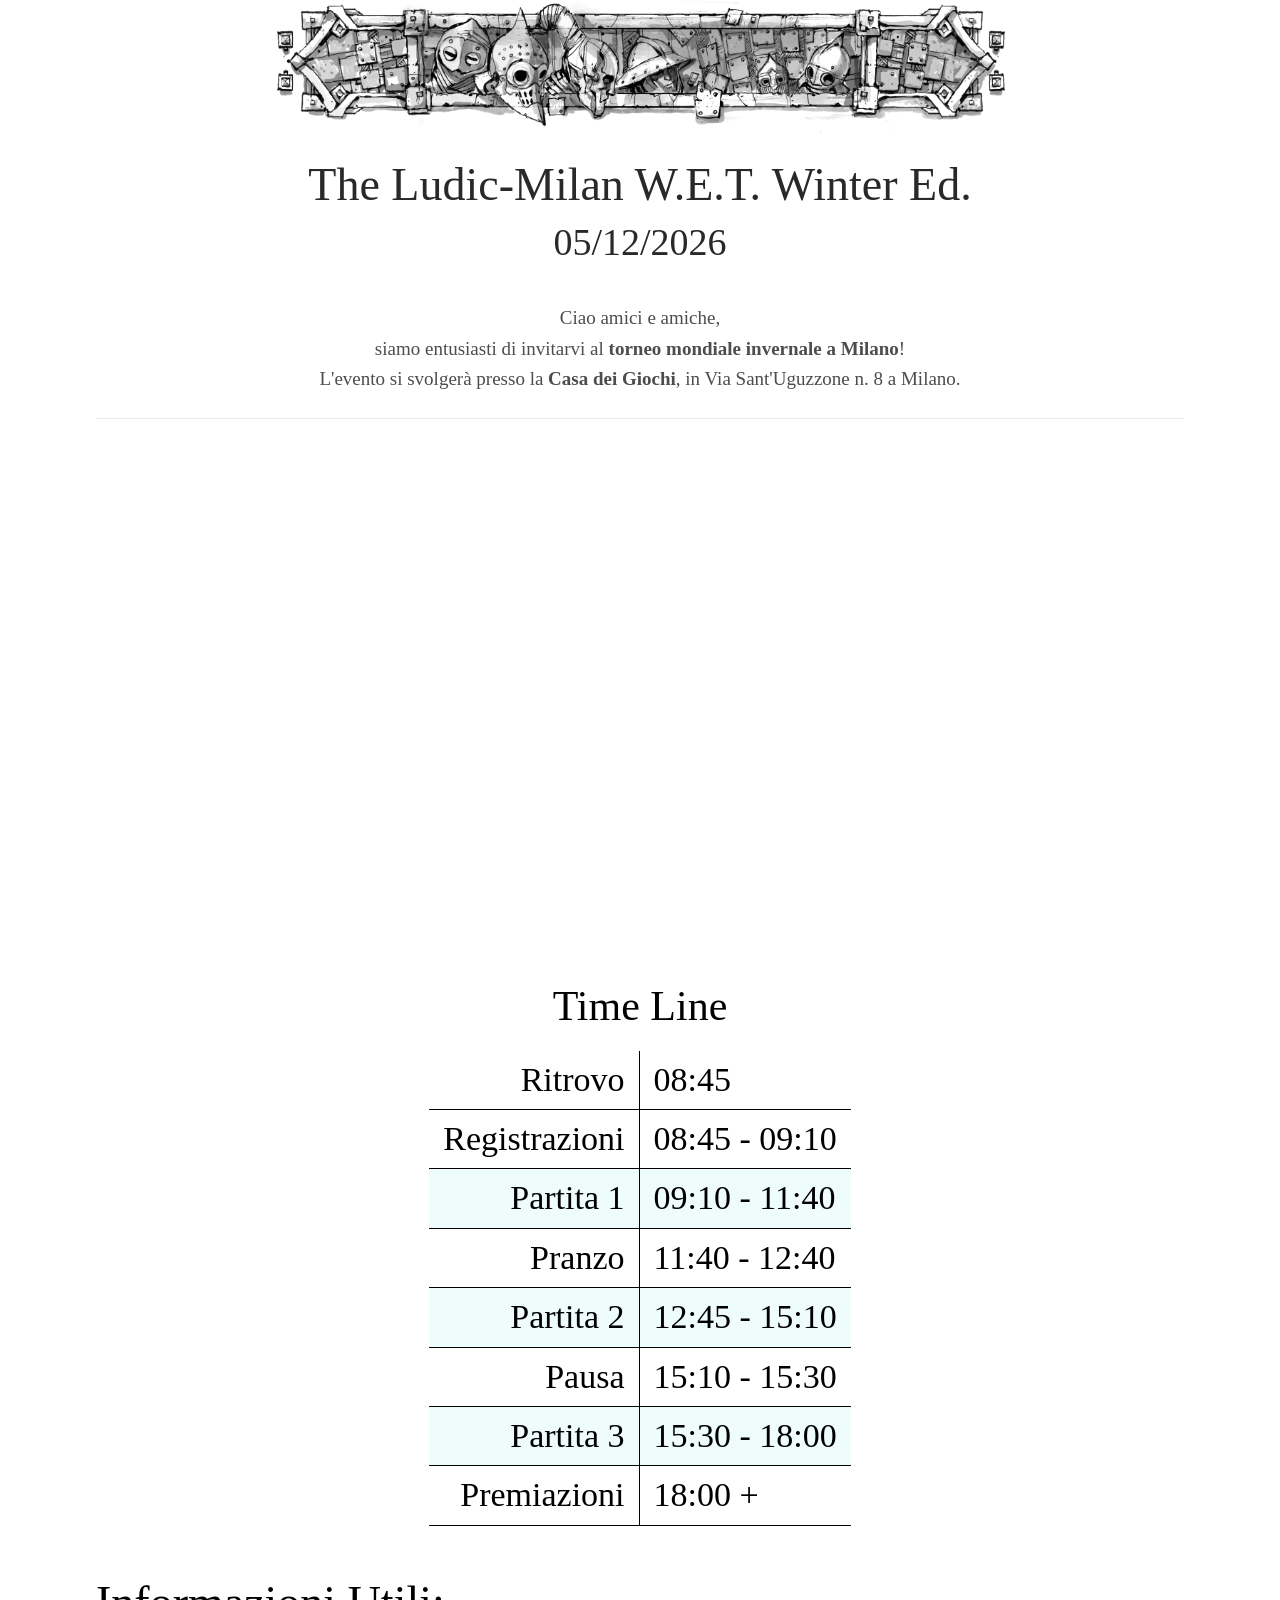
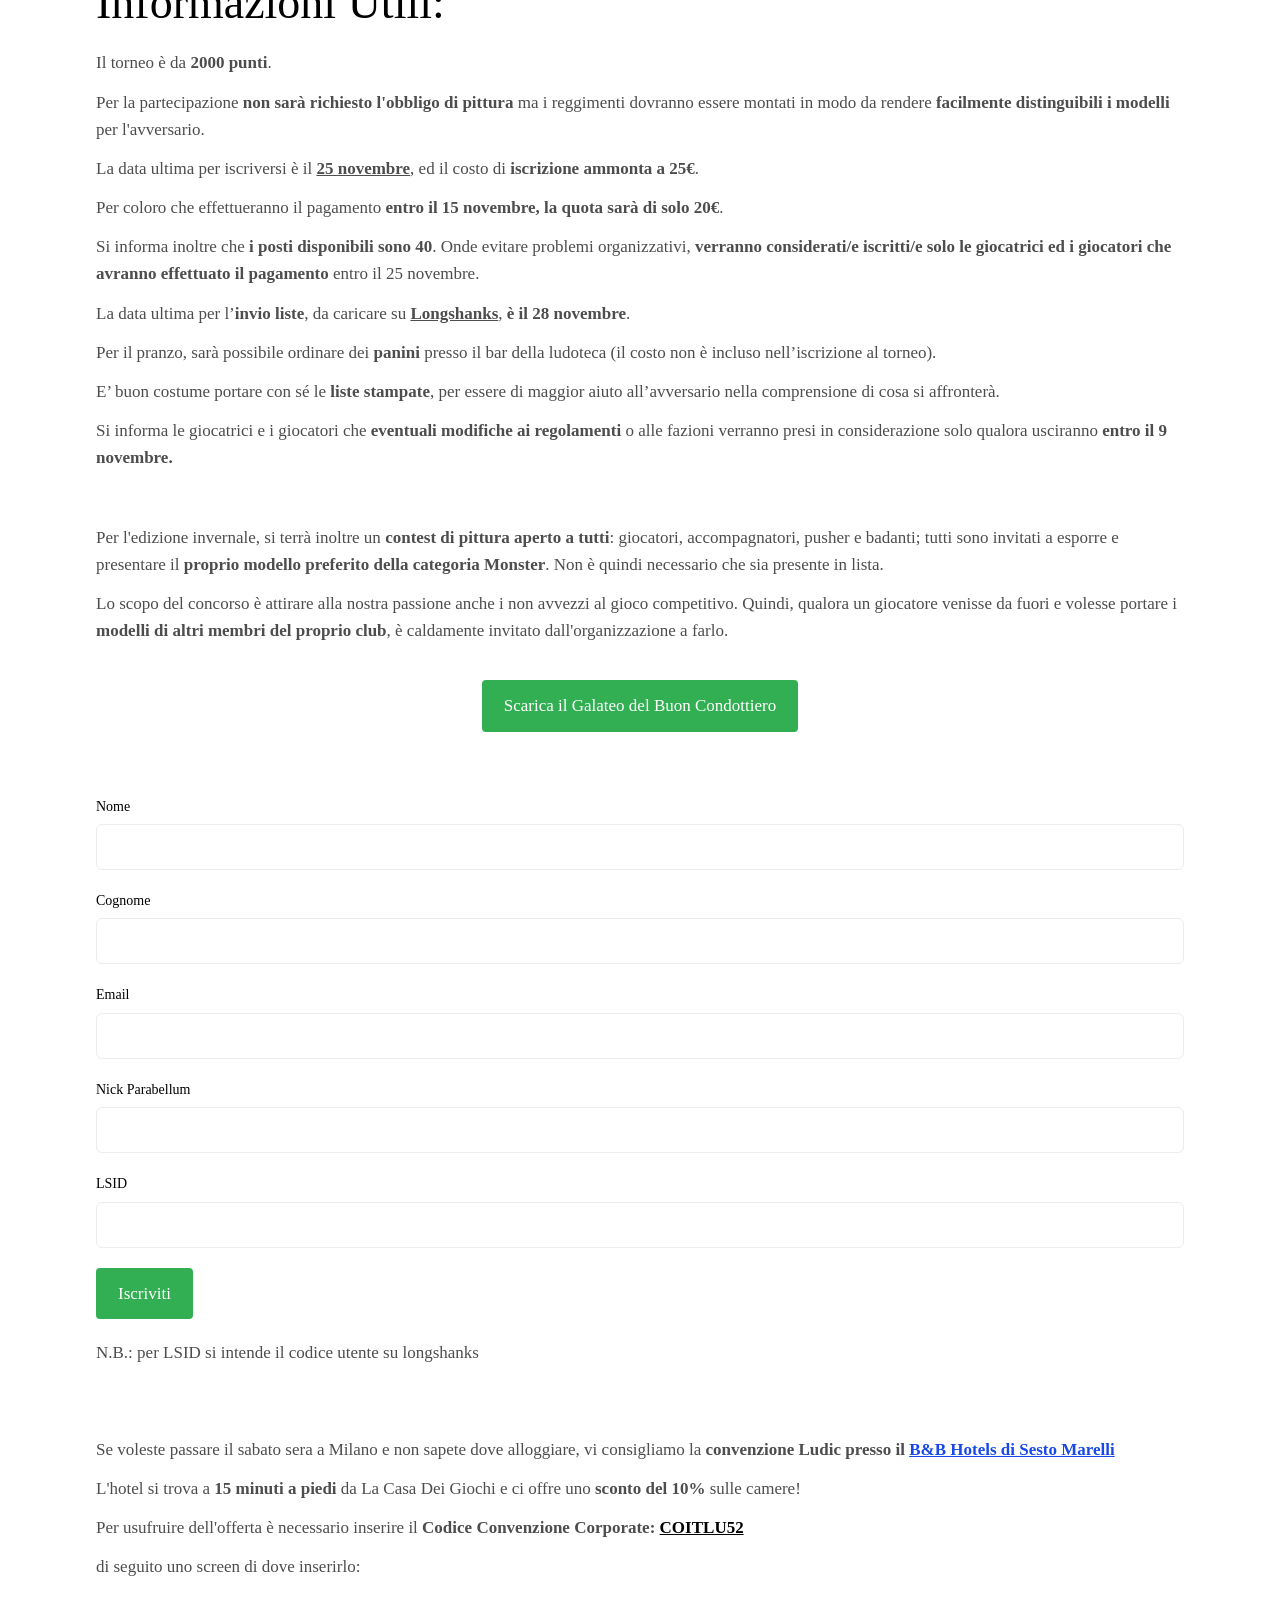
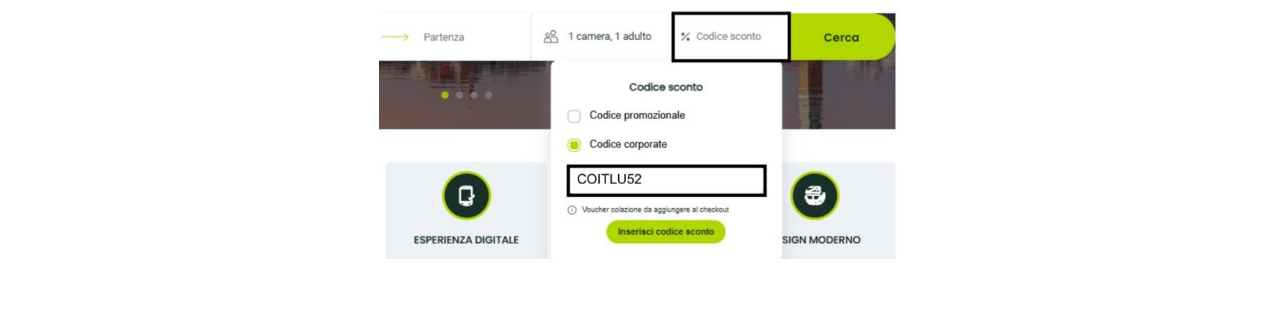
==== tornei/wet-winter-2026/it/index.html @ 1f306302 "Add W.E.T. Winter Edition 2026 tournament site (index + IT/EN landings) Static replacement for the M" ====
<!doctype html>
<html lang="it">
<head>
<meta charset="utf-8">
<meta name="viewport" content="width=device-width, initial-scale=1">
<title>The Ludic-Milan W.E.T. Winter Ed.</title>
<meta name="description" content="Iscrizioni al torneo Conquest The Ludic-Milan W.E.T. Winter Edition – 05/12/2026, Casa dei Giochi, Milano.">
<link rel="stylesheet" href="../assets/style.css">
</head>
<body class="landing">
<main class="wrap">
  <img class="banner" src="../assets/banner.png" alt="">
  <h1>The Ludic-Milan W.E.T. Winter Ed.</h1>
  <p class="date">05/12/2026</p>

  <div class="intro">
    <p>Ciao amici e amiche,</p>
    <p>siamo entusiasti di invitarvi al <strong>torneo mondiale invernale a Milano</strong>!</p>
    <p>L'evento si svolgerà presso la <strong>Casa dei Giochi</strong>, in Via Sant'Uguzzone n. 8 a Milano.</p>
  </div>

  <iframe class="map" title="La Casa dei Giochi" loading="lazy" allowfullscreen referrerpolicy="no-referrer-when-downgrade"
    src="https://www.google.com/maps/embed?pb=!1m18!1m12!1m3!1d5590.914772851963!2d9.223513376222657!3d45.52100062964714!2m3!1f0!2f0!3f0!3m2!1i1024!2i768!4f13.1!3m3!1m2!1s0x4786c7680501eed7%3A0x76b3b88fa35b42bc!2sLa%20Casa%20dei%20Giochi!5e0!3m2!1sit!2sit!4v1760046643623!5m2!1sit!2sit"></iframe>

  <h2>Time Line</h2>
  <table class="timeline">
    <tr><td>Ritrovo</td><td>08:45</td></tr>
    <tr><td>Registrazioni</td><td>08:45 - 09:10</td></tr>
    <tr class="match"><td>Partita 1</td><td>09:10 - 11:40</td></tr>
    <tr><td>Pranzo</td><td>11:40 - 12:40</td></tr>
    <tr class="match"><td>Partita 2</td><td>12:45 - 15:10</td></tr>
    <tr><td>Pausa</td><td>15:10 - 15:30</td></tr>
    <tr class="match"><td>Partita 3</td><td>15:30 - 18:00</td></tr>
    <tr><td>Premiazioni</td><td>18:00 +</td></tr>
  </table>

  <h2 class="left">Informazioni Utili:</h2>
  <div class="info">
    <p>Il torneo è da <strong>2000 punti</strong>.</p>
    <p>Per la partecipazione <strong>non sarà richiesto l'obbligo di pittura</strong> ma i reggimenti dovranno essere montati in modo da rendere <strong>facilmente distinguibili i modelli</strong> per l'avversario.</p>
    <p>La data ultima per iscriversi è il <strong><u>25 novembre</u></strong>, ed il costo di <strong>iscrizione ammonta a 25€</strong>.</p>
    <p>Per coloro che effettueranno il pagamento <strong>entro il 15 novembre, la quota sarà di solo 20€</strong>.</p>
    <p>Si informa inoltre che <strong>i posti disponibili sono 40</strong>. Onde evitare problemi organizzativi, <strong>verranno considerati/e iscritti/e solo le giocatrici ed i giocatori che avranno effettuato il pagamento</strong> entro il 25 novembre.</p>
    <p>La data ultima per l’<strong>invio liste</strong>, da caricare su <a href="https://www.longshanks.org/" target="_blank" rel="noopener"><strong>Longshanks</strong></a>, <strong>è il 28 novembre</strong>.</p>
    <p>Per il pranzo, sarà possibile ordinare dei <strong>panini</strong> presso il bar della ludoteca (il costo non è incluso nell’iscrizione al torneo).</p>
    <p>E’ buon costume portare con sé le <strong>liste stampate</strong>, per essere di maggior aiuto all’avversario nella comprensione di cosa si affronterà.</p>
    <p>Si informa le giocatrici e i giocatori che <strong>eventuali modifiche ai regolamenti</strong> o alle fazioni verranno presi in considerazione solo qualora usciranno <strong>entro il 9 novembre.</strong></p>
    <p class="gap">Per l'edizione invernale, si terrà inoltre un <strong>contest di pittura aperto a tutti</strong>: giocatori, accompagnatori, pusher e badanti; tutti sono invitati a esporre e presentare il <strong>proprio modello preferito della categoria Monster</strong>. Non è quindi necessario che sia presente in lista.</p>
    <p>Lo scopo del concorso è attirare alla nostra passione anche i non avvezzi al gioco competitivo. Quindi, qualora un giocatore venisse da fuori e volesse portare i <strong>modelli di altri membri del proprio club</strong>, è caldamente invitato dall'organizzazione a farlo.</p>
  </div>

  <p class="center"><a class="btn" target="_blank" rel="noopener" href="https://www.canva.com/design/DAG1hZGO2Ok/W9D6elNo9JLeFsY0QJmIvA/view?utm_content=DAG1hZGO2Ok&amp;utm_campaign=designshare&amp;utm_medium=link2&amp;utm_source=uniquelinks&amp;utlId=h5835d4b546">Scarica il Galateo del Buon Condottiero</a></p>

  <form class="reg" novalidate>
    <label for="nome">Nome</label>
    <input id="nome" name="nome" autocomplete="given-name" required>
    <label for="cognome">Cognome</label>
    <input id="cognome" name="cognome" autocomplete="family-name" required>
    <label for="email">Email</label>
    <input id="email" name="email" type="email" autocomplete="email" required>
    <label for="nick">Nick Parabellum</label>
    <input id="nick" name="nick_parabellum" autocomplete="off">
    <label for="lsid">LSID</label>
    <input id="lsid" name="lsid" autocomplete="off" required>
    <button class="btn" type="submit">Iscriviti</button>
  </form>
  <div class="msg err" id="form-err">Qualcosa è andato storto, riprova.</div>
  <div class="msg ok" id="form-ok"><strong>Grazie per l'iscrizione!</strong><br>Procedi pure al pagamento usando il pulsante che trovi di seguito</div>

  <p>N.B.: per LSID si intende il codice utente su longshanks</p>

  <div class="paypal-box">
    <a href="https://paypal.me/conquestludic" target="_blank" rel="noopener"><img class="paypal" src="../assets/paypal.jpg" alt="Paga con PayPal"></a>
  </div>

  <div class="hotel">
    <p>Se voleste passare il sabato sera a Milano e non sapete dove alloggiare, vi consigliamo la <strong>convenzione Ludic presso il</strong> <a class="blue" href="https://www.hotel-bb.com/it/hotel/milano-sesto-marelli" target="_blank" rel="noopener">B&amp;B Hotels di Sesto Marelli</a></p>
    <p>L'hotel si trova a <strong>15 minuti a piedi</strong> da La Casa Dei Giochi e ci offre uno <strong>sconto del 10%</strong> sulle camere!</p>
    <p>Per usufruire dell'offerta è necessario inserire il <strong>Codice Convenzione Corporate: <u style="color:#000">COITLU52</u></strong></p>
    <p>di seguito uno screen di dove inserirlo:</p>
    <img src="../assets/hotel-codice.jpg" alt="Dove inserire il codice convenzione COITLU52">
  </div>
</main>
<script src="../assets/config.js"></script>
<script src="../assets/form.js"></script>
</body>
</html>
---- tornei/wet-winter-2026/assets/style.css ----
:root{--text:#4d4d4d;--title:#292929;--green:#33af53;--green-h:#2fa14c;--line:#ebebeb;--input:#EAECED}
*{box-sizing:border-box}
body{margin:0;background:#fff;color:var(--text);font-family:"Palatino Linotype","Book Antiqua",Palatino,serif;font-size:17px;line-height:1.6}
img{max-width:100%;height:auto;display:block;margin:0 auto}
a{color:inherit}
.wrap{max-width:1120px;margin:0 auto;padding:0 16px}

/* Index */
.home{font-family:Inter,ui-sans-serif,system-ui,sans-serif;color:#000;text-align:center;border-top:1px solid var(--line)}
.home .logo{width:205px;margin:32px auto 24px}
.home h1{font-size:clamp(30px,6vw,52px);line-height:1.35;margin:0;font-weight:700}
.home .date{font-size:clamp(24px,4vw,38px);font-weight:700;margin:6px 0 40px}
.home .hero{width:100%;max-width:1020px;margin:0 auto}
.langs{display:flex;justify-content:space-around;flex-wrap:wrap;gap:16px;padding:60px 0}
.btn{display:inline-block;background:var(--green);color:#fff;text-decoration:none;border:0;border-radius:4px;padding:12px 22px;font:inherit;cursor:pointer}
.btn:hover{background:var(--green-h)}
.home .btn{font-family:Inter,ui-sans-serif,system-ui,sans-serif;font-size:16px;padding:13px 40px;background:#09c269}
.home footer{border-top:1px solid var(--line);height:40px}

/* Landing */
.banner{width:min(730px,100%);margin:0 auto}
.landing h1{color:var(--title);font-weight:400;font-size:clamp(30px,5vw,46px);text-align:center;line-height:1.2;margin:24px 0 0}
.landing .date{color:var(--title);text-align:center;font-size:clamp(26px,4vw,38px);margin:0 0 30px}
.intro{text-align:center;font-size:19px;padding-bottom:24px;border-bottom:1px solid var(--line)}
.intro p{margin:0}
.map{display:block;width:100%;max-width:800px;height:450px;border:0;border-radius:8px;margin:64px auto 40px}
h2{color:#000;font-weight:400;text-align:center;font-size:42px;margin:20px 0 10px}
h2.left{text-align:left;font-size:clamp(34px,5vw,46px);margin-top:40px}
.timeline{margin:0 auto;border-collapse:collapse;font-size:clamp(22px,4vw,34px);color:#000}
.timeline td{padding:2px 14px;border-bottom:1.5px solid #000}
.timeline td:first-child{text-align:right;border-right:1.5px solid #000}
.timeline tr.match td{background:#effcfc}
.timeline tr:first-child td{border-top:0}
.info p{margin:0 0 12px}
.info .gap{margin-top:52px}
.center{text-align:center;margin:36px 0}
form.reg{margin:64px 0 20px}
form.reg label{display:block;font-size:14px;color:#000;margin:20px 0 6px}
form.reg input{width:100%;height:46px;border:1px solid var(--input);border-radius:6px;padding:0 12px;font:inherit;font-size:16px}
form.reg input:focus{outline:2px solid var(--green);outline-offset:0}
form.reg .btn{margin-top:20px}
.msg{padding:14px 18px;border-radius:6px;margin:20px 0;display:none}
.msg.err{background:#fdecec;color:#8a1f1f}
.msg.ok{background:#eaf7ee;color:#1d5e2f;text-align:center}
.paypal{width:222px;margin:30px auto}
.paypal-box{display:none}
.paypal-box.show{display:block}
.hotel{margin-top:70px;padding-bottom:60px}
.hotel p{margin:0 0 12px}
.hotel a.blue{color:#1849e8;font-weight:700}
.hotel img{width:100%;max-width:522px;margin-top:30px}
@media (max-width:600px){.map{height:320px}.timeline td{padding:2px 8px}}
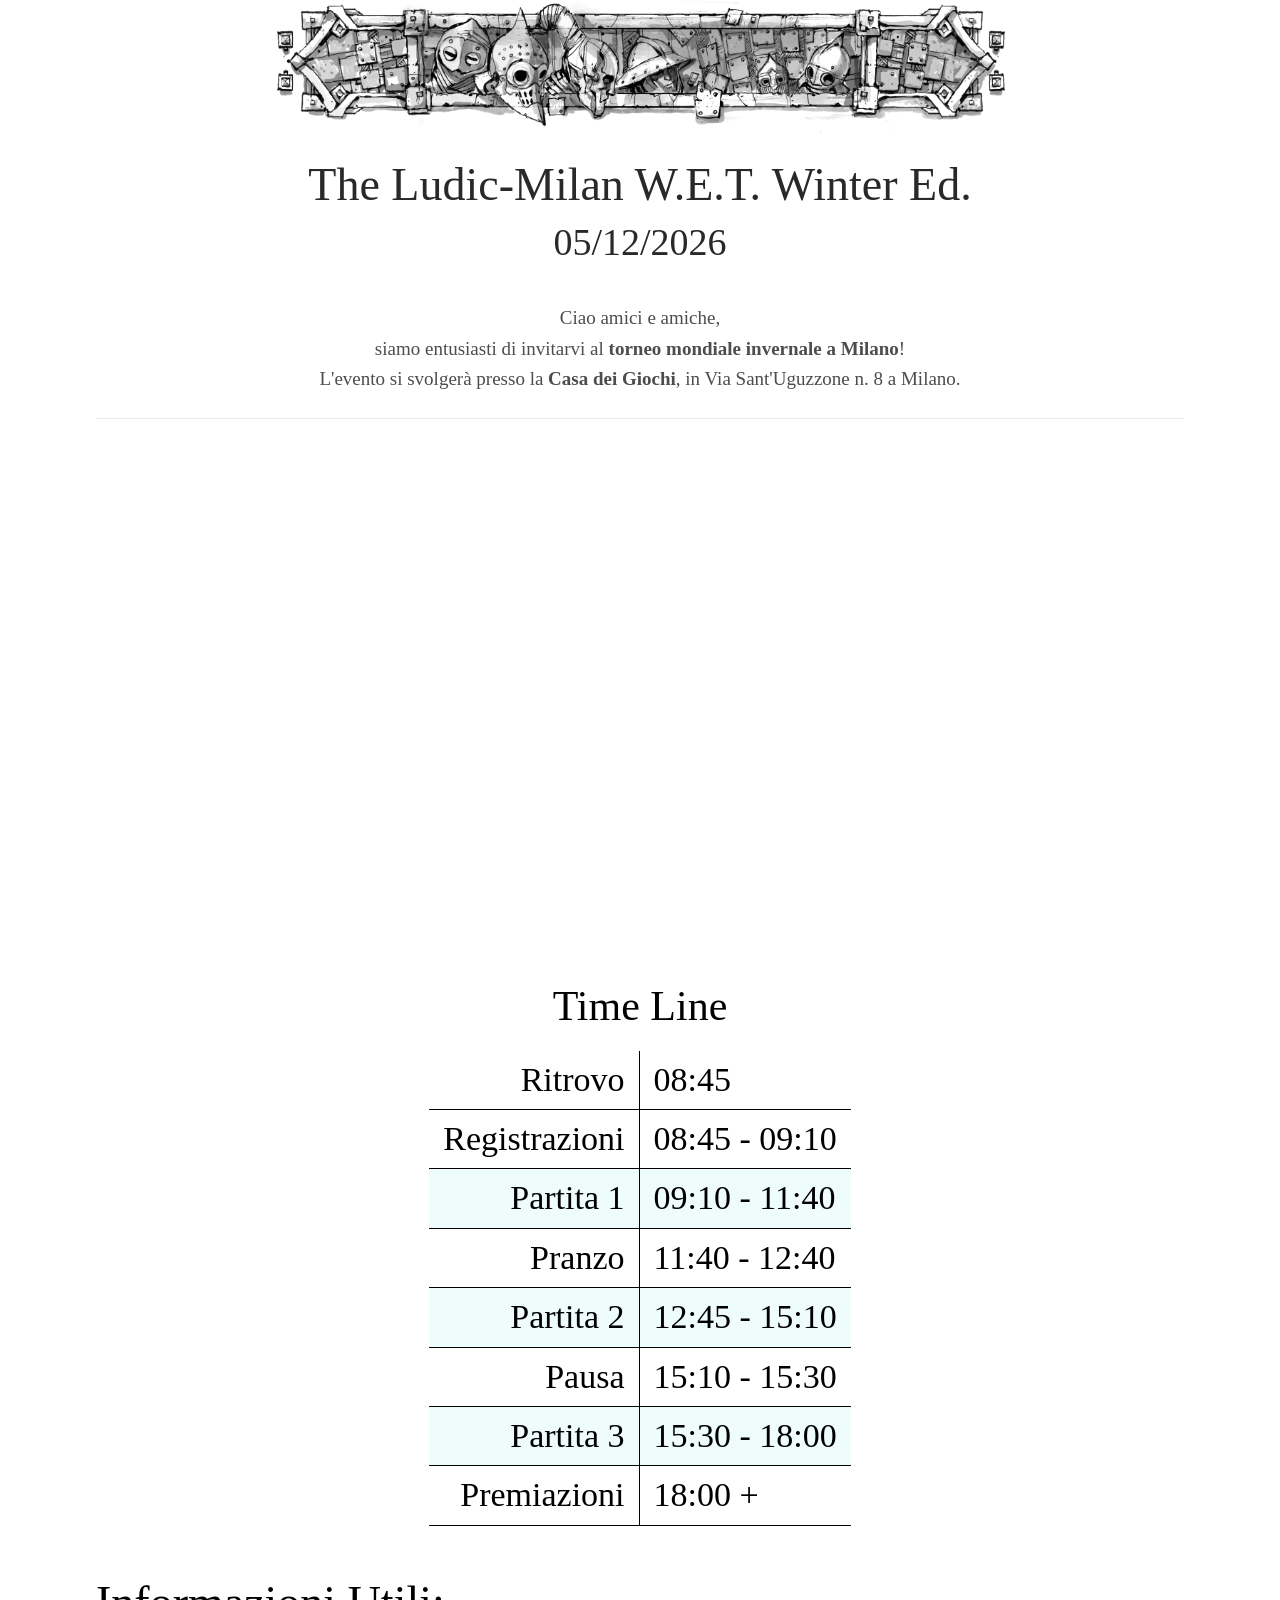
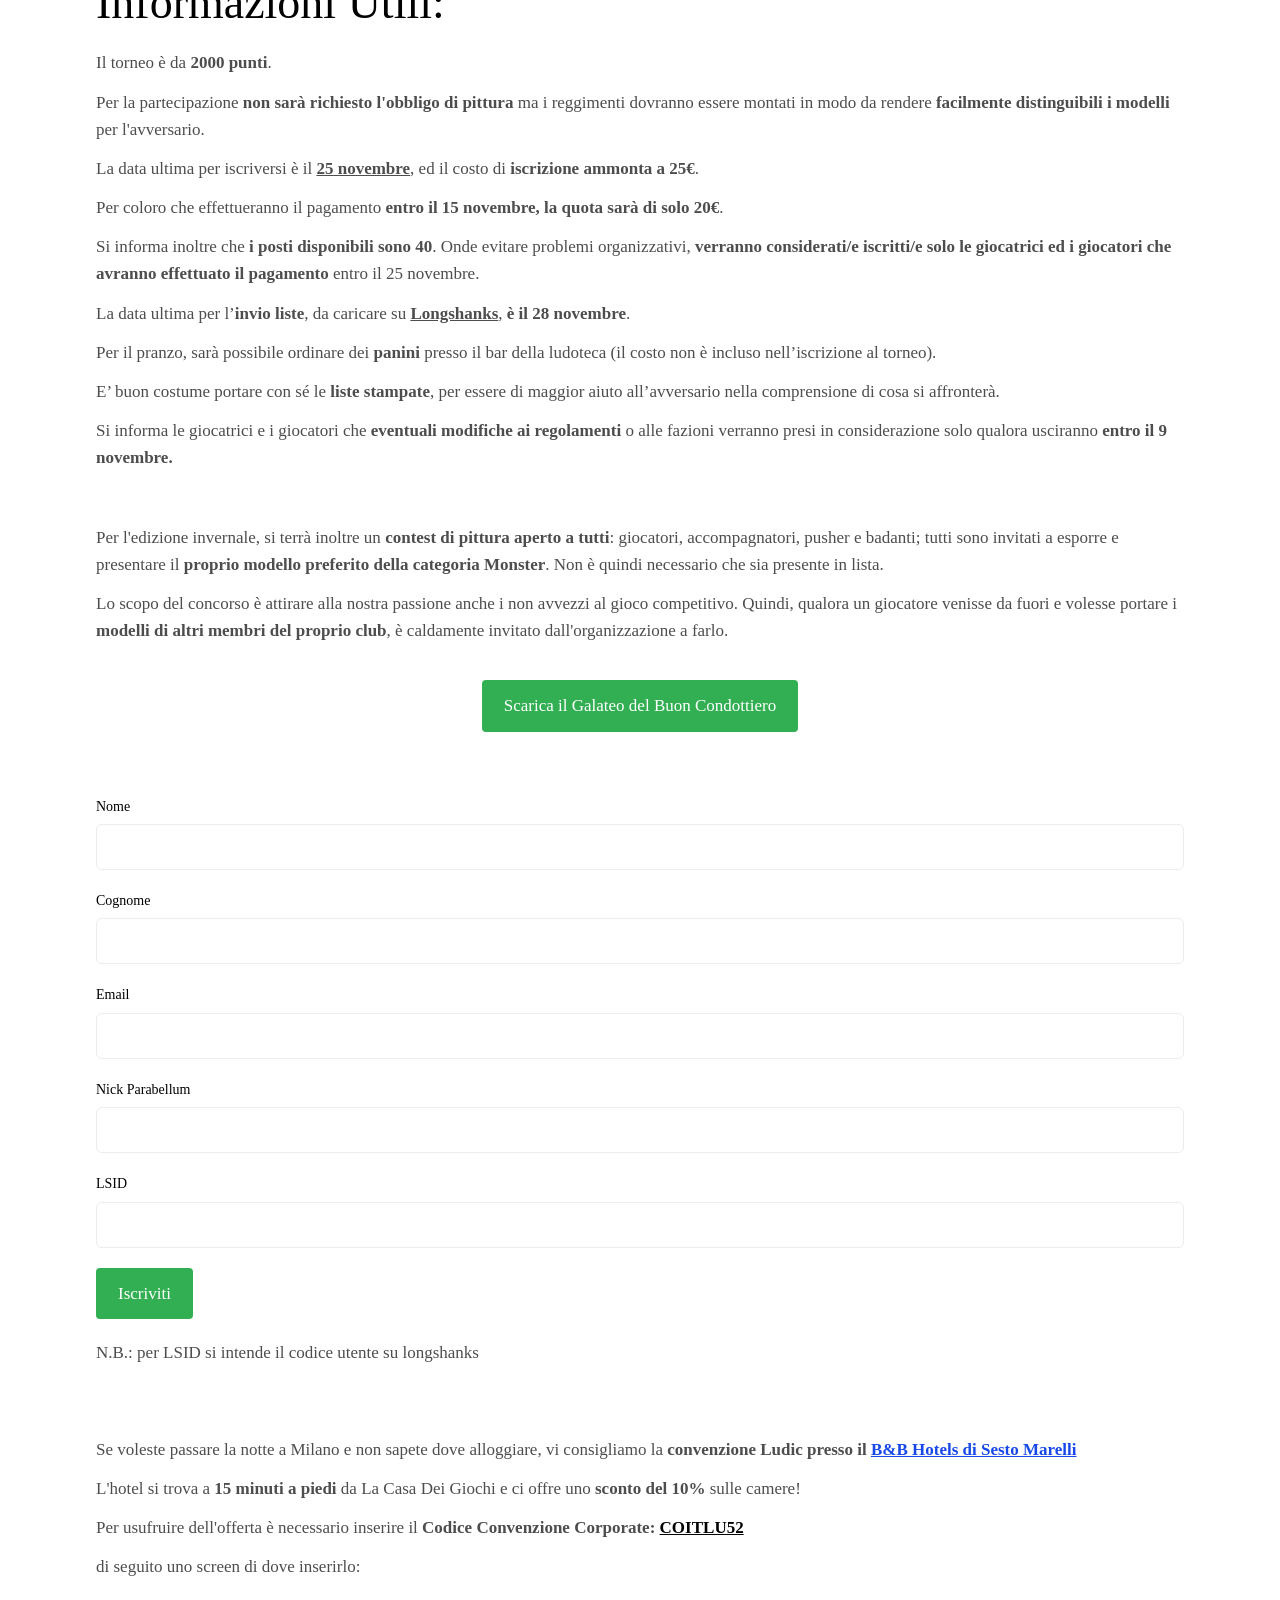
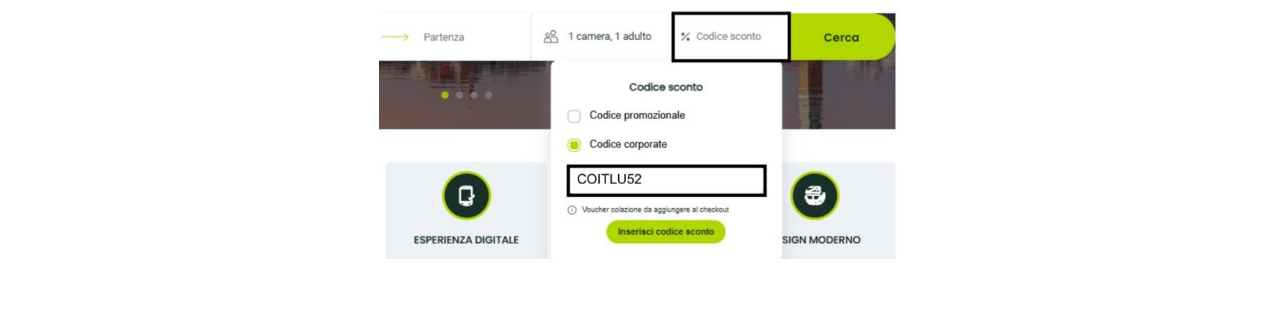
==== commit 0ec9eca7: "WET Winter: confirmation/notification emails, bulk mail menu, Pages setup, hotel copy Co-Authored-By" ====
--- a/tornei/wet-winter-2026/it/index.html
+++ b/tornei/wet-winter-2026/it/index.html
@@ -74,7 +74,7 @@
   </div>
 
   <div class="hotel">
-    <p>Se voleste passare il sabato sera a Milano e non sapete dove alloggiare, vi consigliamo la <strong>convenzione Ludic presso il</strong> <a class="blue" href="https://www.hotel-bb.com/it/hotel/milano-sesto-marelli" target="_blank" rel="noopener">B&amp;B Hotels di Sesto Marelli</a></p>
+    <p>Se voleste passare la notte a Milano e non sapete dove alloggiare, vi consigliamo la <strong>convenzione Ludic presso il</strong> <a class="blue" href="https://www.hotel-bb.com/it/hotel/milano-sesto-marelli" target="_blank" rel="noopener">B&amp;B Hotels di Sesto Marelli</a></p>
     <p>L'hotel si trova a <strong>15 minuti a piedi</strong> da La Casa Dei Giochi e ci offre uno <strong>sconto del 10%</strong> sulle camere!</p>
     <p>Per usufruire dell'offerta è necessario inserire il <strong>Codice Convenzione Corporate: <u style="color:#000">COITLU52</u></strong></p>
     <p>di seguito uno screen di dove inserirlo:</p>
